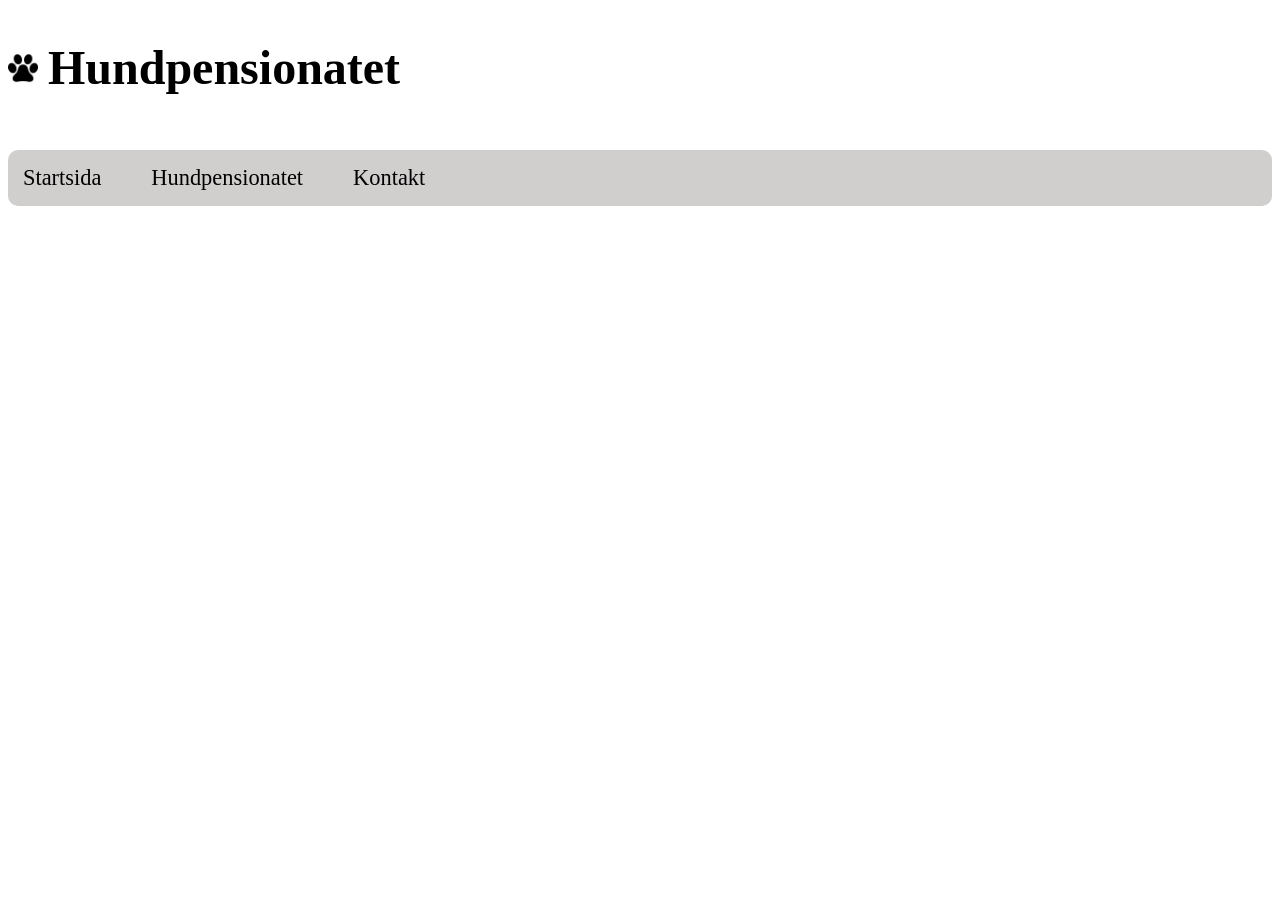
==== hundpensionatet.html @ 9b9597d5 "Skapat en branch som kommer hjälpa mig att skriva koden utan att oroa mig över att något förstörs. L" ====
<!DOCTYPE html>
<html lang="sv">

<head>
    <meta charset="utf-8">
    <meta name="viewport" content="width=device-width, initial-scale=1">
    <link rel="stylesheet" href="css/styles.css">
    <script src="js/main.js" defer></script>
    <title>Hotell Tass</title>
</head>

<body>
    <header>
        <div class="header-container">
            <img src="images/tass_logo.png" alt="Hotell Tass logo i form av en tass">
            <h1>Hundpensionatet</h1>
        </div>
            <nav>
                <ul>
                    <li><a href="index.html">Startsida</a></li>
                    <li><a href="hundpensionatet.html">Hundpensionatet</a></li>
                    <li><a href="kontakt.html">Kontakt</a></li>
                </ul>
            </nav>
    </header>

    <section>

    </section>

    <footer>

    </footer>
</body>
</html>
---- css/styles.css ----
/*Header*/
.header-container {
    display: flex;
    flex-direction: row;
    align-items: center;
    gap: 10px;
    font-size: 1.5em;
}

.header-container img {
    width: 30px;
}

nav ul {
    list-style-type: none;
    font-size: 1.4em;
    padding: 15px;
    gap: 50px;
    display: flex;
    flex-direction: row;
    background-color: rgb(209, 206, 206);
    border-radius: 10px;
}

nav ul a {
    text-decoration: none;
    color: black;
}

nav ul a:hover {
    color: grey;
}

/**/


/**/


/**/


/**/
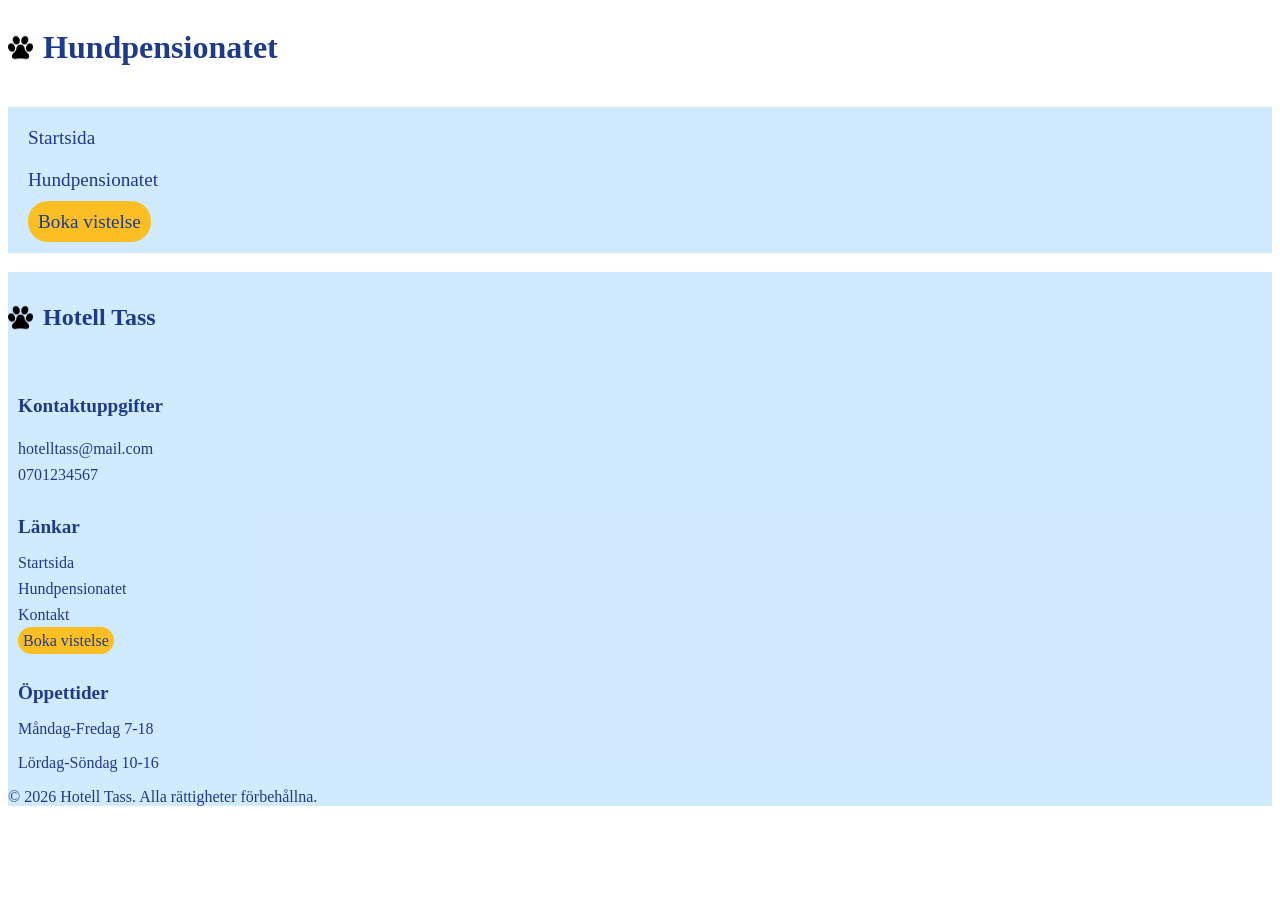
==== commit 857cb508: "Gjort ett formulär på kontakt-sidan, behöver skriva dit villkoren och snygga till den med css sedan." ====
--- a/hundpensionatet.html
+++ b/hundpensionatet.html
@@ -19,7 +19,7 @@
                 <ul>
                     <li><a href="index.html">Startsida</a></li>
                     <li><a href="hundpensionatet.html">Hundpensionatet</a></li>
-                    <li><a href="kontakt.html">Kontakt</a></li>
+                    <li><a href="kontakt.html" class="boka-button">Boka vistelse</a></li>
                 </ul>
             </nav>
     </header>
@@ -29,7 +29,32 @@
     </section>
 
     <footer>
-
+        <div class="footer-logo">
+            <img src="images/tass_logo.png" alt="Hotell Tass logo i form av en tass">
+                <h4>Hotell Tass</h4>
+        </div>
+        <div class="footer-kontakt">
+            <h5>Kontaktuppgifter</h5>
+            <a href="mailto:hotelltass@mail.com">hotelltass@mail.com</a>
+            <a href="tel:0701234567">0701234567</a>
+        </div>
+        <div class="footer-lankar">
+            <h5>Länkar</h5>
+            <nav>
+                <ul>
+                    <li><a href="index.html">Startsida</a></li>
+                    <li><a href="hundpensionatet.html">Hundpensionatet</a></li>
+                    <li><a href="kontakt.html">Kontakt</a></li>
+                    <li><a href="#" class="boka-button">Boka vistelse</a></li>
+                </ul>
+            </nav>
+        </div>
+        <div class="footer-oppettider">
+            <h5>Öppettider</h5>
+            <p>Måndag-Fredag 7-18</p>
+            <p>Lördag-Söndag 10-16</p>
+        </div>
+        <p>&copy; 2026 Hotell Tass. Alla rättigheter förbehållna.</p>
     </footer>
 </body>
 </html>
--- a/css/styles.css
+++ b/css/styles.css
@@ -1,43 +1,214 @@
 /*Header*/
+
 .header-container {
     display: flex;
     flex-direction: row;
     align-items: center;
     gap: 10px;
+    color: #1E3A8A;
+}
+
+.header-container img {
+    height: 25px;
+    width: auto;
+}
+
+header nav ul {
+    list-style-type: none;
+    background-color: rgba(119, 194, 255, 0.342);
+    padding: 20px;
+    gap: 20px;
+    display: flex;
+    flex-direction: column;
+    align-items: left;
+    font-size: 1.2em;
+}
+
+header nav ul a {
+    text-decoration: none;
+    color: #1E3A8A;
+}
+
+header nav ul a:hover {
+    color: grey;
+}
+
+.boka-button {
+    background-color: #FBBF24;
+    color: #1E3A8A;
+    text-decoration: none;
+    border-radius: 20px;
+    box-sizing: border-box;
+    padding: 10px;
+}
+
+/*Hero*/
+.hero-image {
+  width: 100%;
+  height: 100%;
+  object-fit: cover; 
+  object-position: center;
+}
+
+.hero {
+    display: flex;
+    flex-direction: column;
+    text-align: center;
+    align-items: center;
+    color: #1E3A8A;
+}
+
+/*Varför välja oss-sektion*/
+.security-stamps {
+    display: flex;
+    background-color: rgba(119, 194, 255, 0.342);
+}
+
+.security-stamps h3 {
+    font-size: 1rem;
+    font-weight: bold;
+    margin: 5px;
+}
+
+.security-stamps p {
+    font-size: 0.8rem;
+    font-weight: normal;
+    margin: 5px;
+}
+
+.shield-image img, .heart-image img, .paw-image img {
+    width: 50px;
+    
+}
+
+/*Om verksamheten*/
+.about img {
+    width: 100px;
+}
+
+.about {
+    display: grid;
+}
+
+/*Footer*/
+footer {
+    background-color: rgba(119, 194, 255, 0.342);
+    color: #1E3A8A;
+}
+
+footer h5 {
+    margin-bottom: 15px;
+    margin-left: 10px;
+    font-size: 1.2em
+}
+
+.footer-logo {
+    display: flex;
+    flex-direction: row;
+    align-items: center;
+    gap: 10px;
+    color: #1E3A8A;
     font-size: 1.5em;
 }
 
+.footer-logo img {
+    height: 25px;
+    width: auto;
+}
+
+.footer-kontakt {
+    display: flex;
+    flex-direction: column;
+    gap: 8px;
+}
+
+.footer-kontakt a {
+    text-decoration: none;
+    color: #1E3A8A;
+    margin-left: 10px;
+}
+
+.footer-lankar a {
+    text-decoration: none;
+    color: #1E3A8A;
+}
+
+.footer-lankar nav ul {
+    display: flex;
+    flex-direction: column;
+    list-style-type: none;
+    align-items: left;
+    gap: 8px;
+} 
+
+.footer-lankar ul {
+    margin-left: 10px;
+    padding-left: 0;
+}
+
+.footer-oppettider p {
+    margin-left: 10px;
+}
+
+footer .boka-button {
+    background-color: #FBBF24;
+    color: #1E3A8A;
+    text-decoration: none;
+    border-radius: 20px;
+    box-sizing: border-box;
+    padding: 5px;
+}
+
+@media (min-width: 768px){
+/**/
+/* header {
+    display: flex;
+    justify-content: space-around;
+    align-items: center;
+    padding: 20px;
+    font-size: 1.5em;
+}
+
+header .header-container {
+    display: flex;
+    align-items: center;
+    gap: 10px;
+    color: #1E3A8A;
+}
+
 .header-container img {
-    width: 30px;
-}
-
-nav ul {
+    display: block;
+    height: 40px;
+    width: auto;
+}
+
+header nav ul {
     list-style-type: none;
-    font-size: 1.4em;
+    gap: 50px;
+    display: flex;
+    flex-direction: row;
+}
+
+header nav ul a {
+    text-decoration: none;
+    color: black;
+}
+
+header nav ul a:hover {
+    color: grey;
+}
+
+.boka-button {
+    background-color: #FBBF24;
+    color: black;
+    text-decoration: none;
+    border-radius: 20px;
     padding: 15px;
-    gap: 50px;
-    display: flex;
-    flex-direction: row;
-    background-color: rgb(209, 206, 206);
-    border-radius: 10px;
-}
-
-nav ul a {
-    text-decoration: none;
-    color: black;
-}
-
-nav ul a:hover {
-    color: grey;
-}
+    margin: 20px;
+} */
 
 /**/
 
 
-/**/
-
-
-/**/
-
-
-/**/+
+}
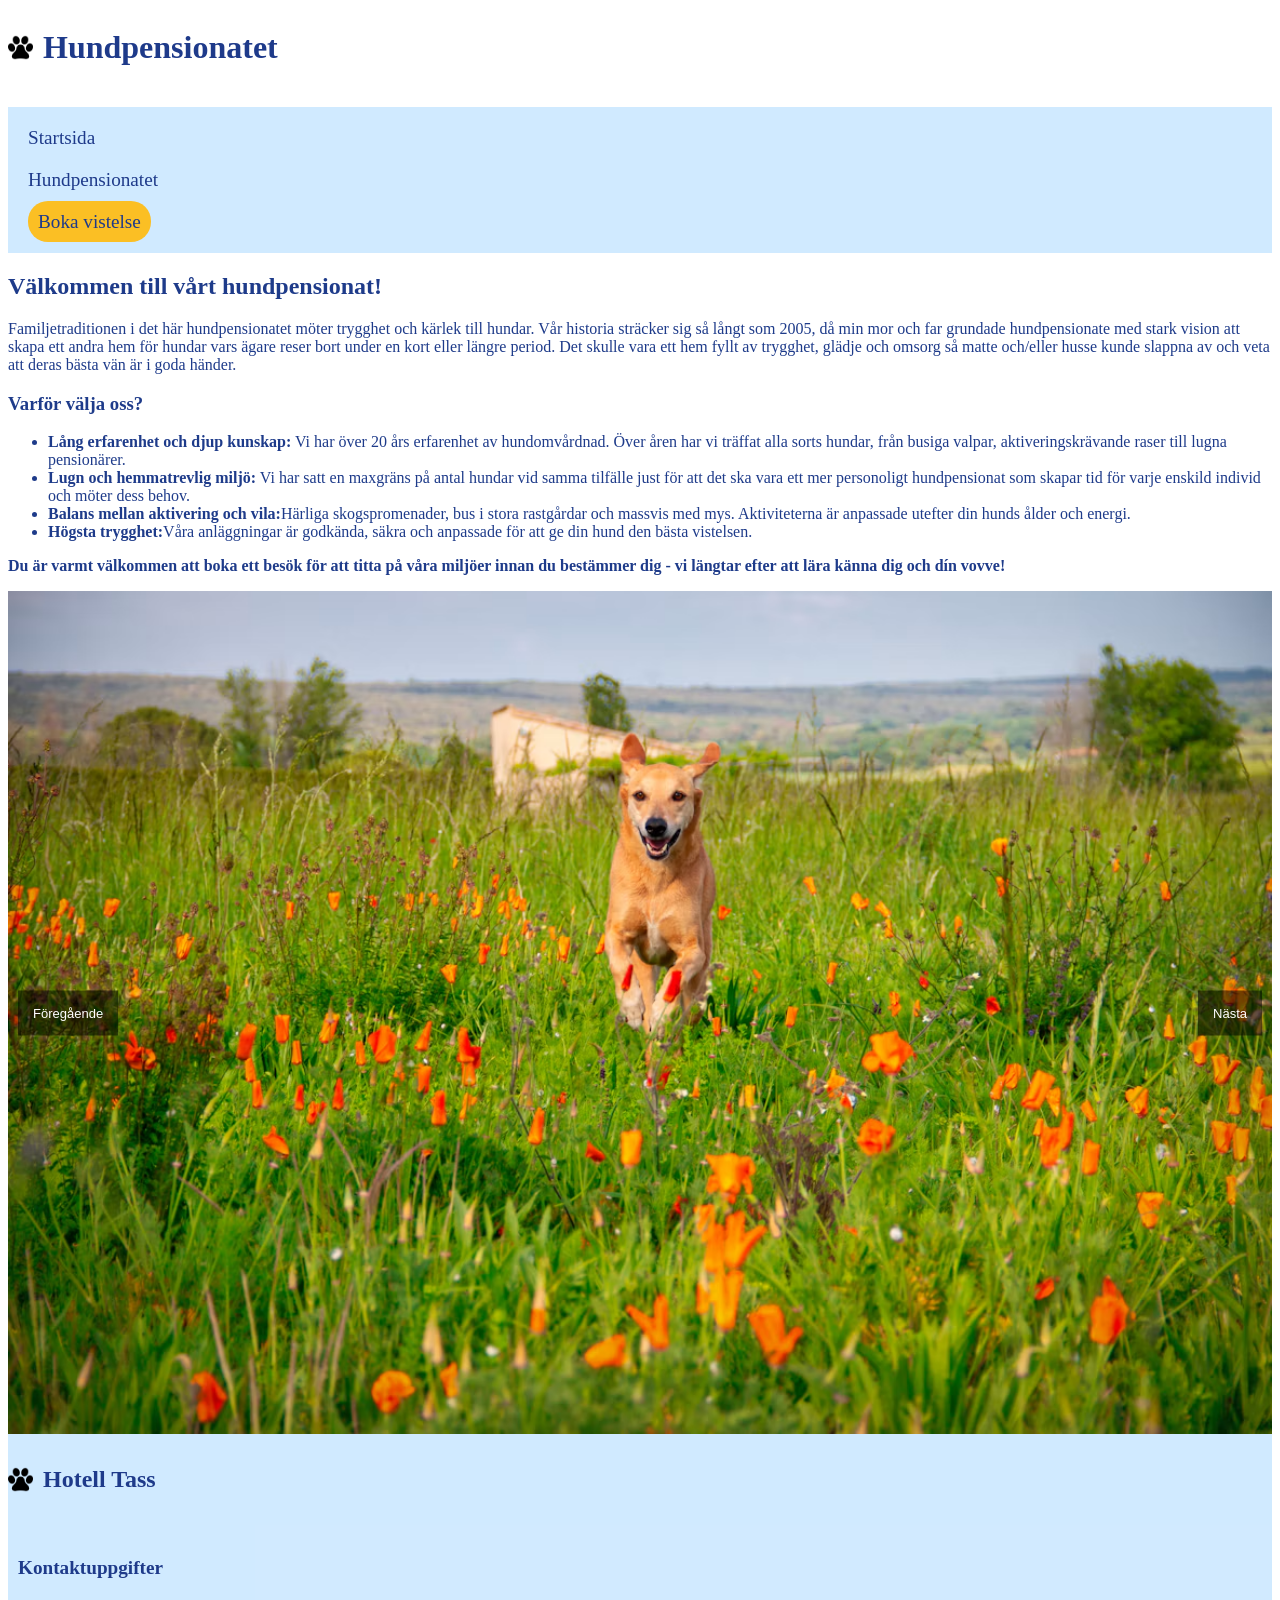
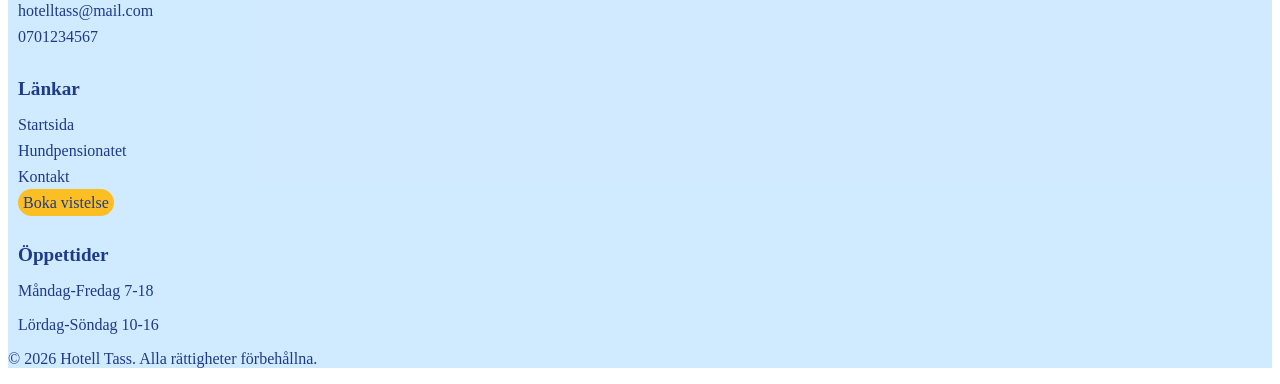
==== commit c4684457: "Lagt till profilbilden som en bakgrund i om verksamheten  index filen. Skrivit information om hundpe" ====
--- a/hundpensionatet.html
+++ b/hundpensionatet.html
@@ -23,11 +23,51 @@
                 </ul>
             </nav>
     </header>
-
+    <main>
+    <!--Information om hundpensionatet-->
     <section>
-
+        <div class="background">
+        <h2>Välkommen till vårt hundpensionat!</h2>
+        <p>
+            Familjetraditionen i det här hundpensionatet möter trygghet och kärlek till hundar. Vår historia 
+            sträcker sig så långt som 2005, då min mor och far grundade hundpensionate med stark vision att skapa
+            ett andra hem för hundar vars ägare reser bort under en kort eller längre period. Det skulle vara ett hem
+            fyllt av trygghet, glädje och omsorg så matte och/eller husse kunde slappna av och veta att deras bästa vän 
+            är i goda händer. 
+        </p>
+        <h3>Varför välja oss?</h3>
+        <p>
+            <ul>
+                <li><strong>Lång erfarenhet och djup kunskap:</strong> Vi har över 20 års erfarenhet av hundomvårdnad. 
+                    Över åren har vi träffat alla sorts hundar, från busiga valpar, aktiveringskrävande raser till lugna pensionärer.</li>
+                <li><strong>Lugn och hemmatrevlig miljö:</strong> Vi har satt en maxgräns på antal hundar vid samma tilfälle just för att
+                det ska vara ett mer personoligt hundpensionat som skapar tid för varje enskild individ och möter dess behov.</li>
+                <li><strong>Balans mellan aktivering och vila:</strong>Härliga skogspromenader, bus i stora rastgårdar och massvis med mys. 
+                Aktiviteterna är anpassade utefter din hunds ålder och energi.</li>
+                <li><strong>Högsta trygghet:</strong>Våra anläggningar är godkända, säkra och anpassade för att ge din hund den bästa vistelsen.</li>
+            </ul>
+        </p>
+        <p>
+            <strong>Du är varmt välkommen att boka ett besök för att titta på våra miljöer innan du bestämmer dig - vi längtar efter att lära känna dig och dín vovve!</strong> 
+        </p>
+        </div>
     </section>
-
+    <!--Bildgalleri-->
+    <section>
+        <div class="gallery-container">
+            <div class="gallery-slide">
+                <img src="images/dog_on_grass.avif" alt="Bild 1" class="active">
+                <img src="images/dog1.avif" alt="Bild 2">
+                <img src="images/dog2.avif" alt="Bild 3">
+                <img src="images/dog3.avif" alt="BIld 4">
+                <img src="images/dog4.avif" alt="Bild 5">
+                <img src="images/dog5.avif" alt="Bild 6">
+            </div>
+            <button id="prevBtn" class="prev-btn">Föregående</button>
+            <button id="nextBtn" class="next-btn">Nästa</button>
+        </div>
+    </section>
+    </main>
     <footer>
         <div class="footer-logo">
             <img src="images/tass_logo.png" alt="Hotell Tass logo i form av en tass">
--- a/css/styles.css
+++ b/css/styles.css
@@ -62,6 +62,7 @@
 .security-stamps {
     display: flex;
     background-color: rgba(119, 194, 255, 0.342);
+    padding: 20px;
 }
 
 .security-stamps h3 {
@@ -78,16 +79,13 @@
 
 .shield-image img, .heart-image img, .paw-image img {
     width: 50px;
-    
 }
 
 /*Om verksamheten*/
-.about img {
-    width: 100px;
-}
-
 .about {
-    display: grid;
+    color: #1e3b8a;
+    padding: 20px;
+    background-image: linear-gradient(rgba(255, 255, 255, 0.658)), url(../images/Min_profilbild.jpg);
 }
 
 /*Footer*/
@@ -159,6 +157,50 @@
     padding: 5px;
 }
 
+/*HUNDPENSIONATET HTML*/
+.background {
+    color: #1e3b8a;
+    background-image: linear-gradient(rgba(255, 255, 255, 0.541)), url(../images/backgrounddog.avif);
+}
+
+.gallery-container {
+  position: relative;
+  width: 100%; 
+  margin: auto;
+  overflow: hidden;
+}
+
+.gallery-slide img {
+  width: 100%;
+  height: auto;
+  display: none;
+}
+
+.gallery-slide img.active {
+  display: block;
+}
+
+/*Knapparna för galleriet*/
+.prev-btn, .next-btn {
+  position: absolute;
+  top: 50%;
+  transform: translateY(-50%);
+  background-color: rgba(0, 0, 0, 0.5);
+  color: white;
+  border: none;
+  padding: 15px;
+  font-size: 13px;
+}
+
+.prev-btn { left: 10px; }
+.next-btn { right: 10px; }
+
+.prev-btn:hover, .next-btn:hover {
+  background-color: rgba(0, 0, 0, 0.8);
+}
+
+/**/
+
 @media (min-width: 768px){
 /**/
 /* header {
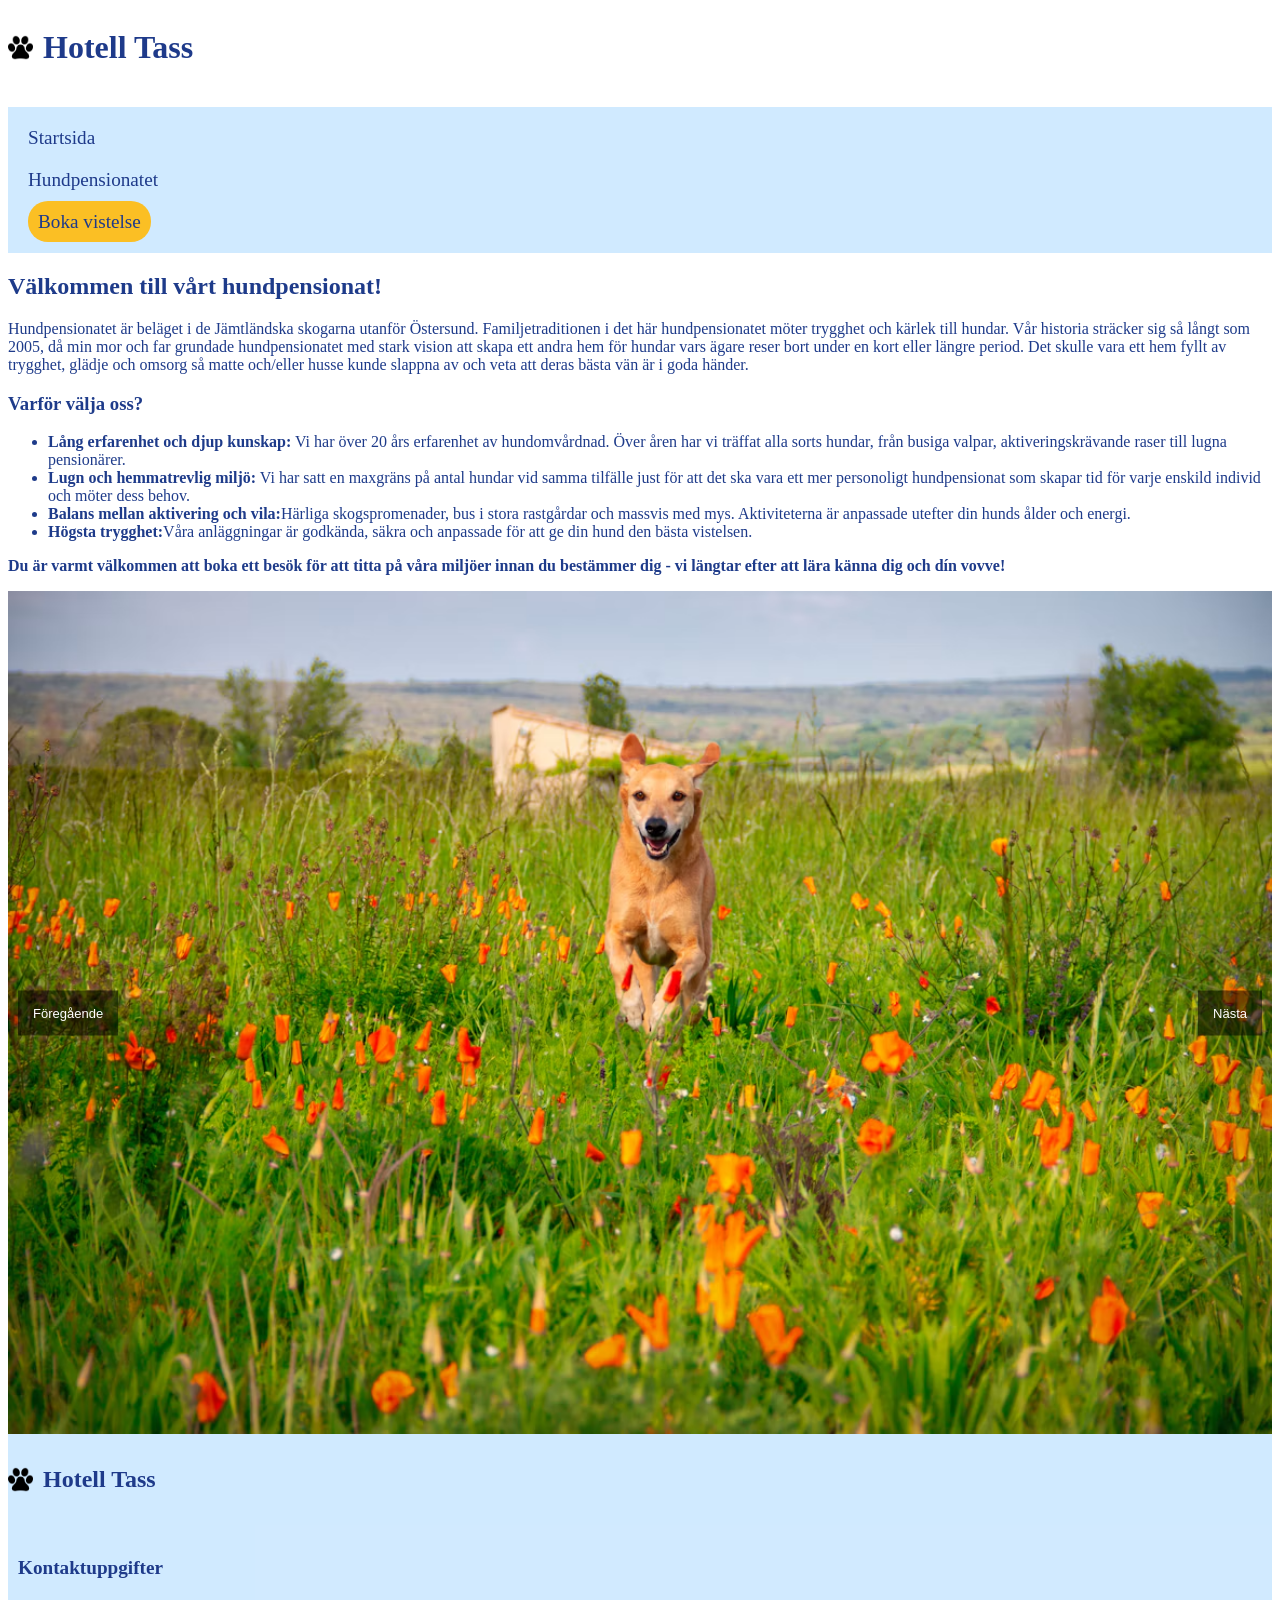
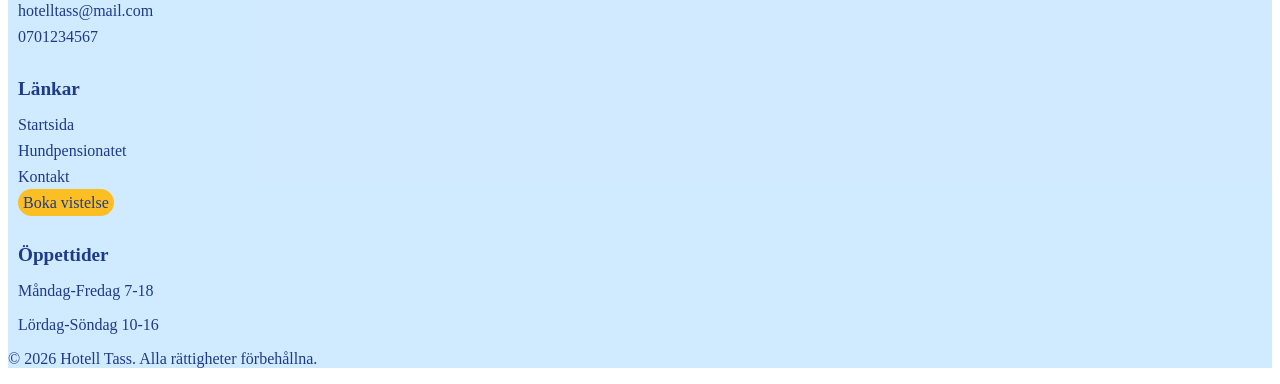
==== commit dfd793f4: "Jag har lagt till villkor under kontaktsidan. Det var nog den sista texten nu ska jag fokusera på cs" ====
--- a/hundpensionatet.html
+++ b/hundpensionatet.html
@@ -13,8 +13,10 @@
     <header>
         <div class="header-container">
             <img src="images/tass_logo.png" alt="Hotell Tass logo i form av en tass">
-            <h1>Hundpensionatet</h1>
+            <h1>Hotell Tass</h1>
         </div>
+        <button class="menu-toggle">☰</button>
+        <nav class="menu">
             <nav>
                 <ul>
                     <li><a href="index.html">Startsida</a></li>
@@ -29,11 +31,11 @@
         <div class="background">
         <h2>Välkommen till vårt hundpensionat!</h2>
         <p>
-            Familjetraditionen i det här hundpensionatet möter trygghet och kärlek till hundar. Vår historia 
-            sträcker sig så långt som 2005, då min mor och far grundade hundpensionate med stark vision att skapa
-            ett andra hem för hundar vars ägare reser bort under en kort eller längre period. Det skulle vara ett hem
-            fyllt av trygghet, glädje och omsorg så matte och/eller husse kunde slappna av och veta att deras bästa vän 
-            är i goda händer. 
+            Hundpensionatet är beläget i de Jämtländska skogarna utanför Östersund. Familjetraditionen i det här 
+            hundpensionatet möter trygghet och kärlek till hundar. Vår historia sträcker sig så långt som 2005, 
+            då min mor och far grundade hundpensionatet med stark vision att skapa ett andra hem för hundar vars 
+            ägare reser bort under en kort eller längre period. Det skulle vara ett hem fyllt av trygghet, glädje 
+            och omsorg så matte och/eller husse kunde slappna av och veta att deras bästa vän är i goda händer. 
         </p>
         <h3>Varför välja oss?</h3>
         <p>
--- a/css/styles.css
+++ b/css/styles.css
@@ -1,4 +1,17 @@
 /*Header*/
+
+.menu {
+    display: none;
+    width: 100%;
+}
+
+.menu.open {
+    display: block;
+}
+
+.menu-toggle {
+    display: block;
+}
 
 .header-container {
     display: flex;
@@ -199,10 +212,49 @@
   background-color: rgba(0, 0, 0, 0.8);
 }
 
-/**/
+/*KONTAKT HTML*/
+.form-text {
+    color: #1E3A8A;
+}
+
+form {
+    padding: 20px;
+    color: black;
+}
+
+input, textarea, select {
+    padding: 6px 12px;
+    border: 1px solid black;
+    border-radius: 6px;
+    font-size: 16px;
+}
+
+input:focus, textarea:focus, select:focus {
+    border-color: #1E3A8A;
+    box-shadow: 0 0 0 4px rgba(10, 53, 95, 0.253)
+}
+
+label {
+    display: block;
+    margin: 8px;
+}
 
 @media (min-width: 768px){
-/**/
+/*Header*/
+
+    .menu-toggle {
+        display: none;
+    }
+
+    .menu {
+        display: block;
+        width: auto;
+    }
+
+    .menu ul {
+        display: flex;
+        gap: 20px;
+    }
 /* header {
     display: flex;
     justify-content: space-around;
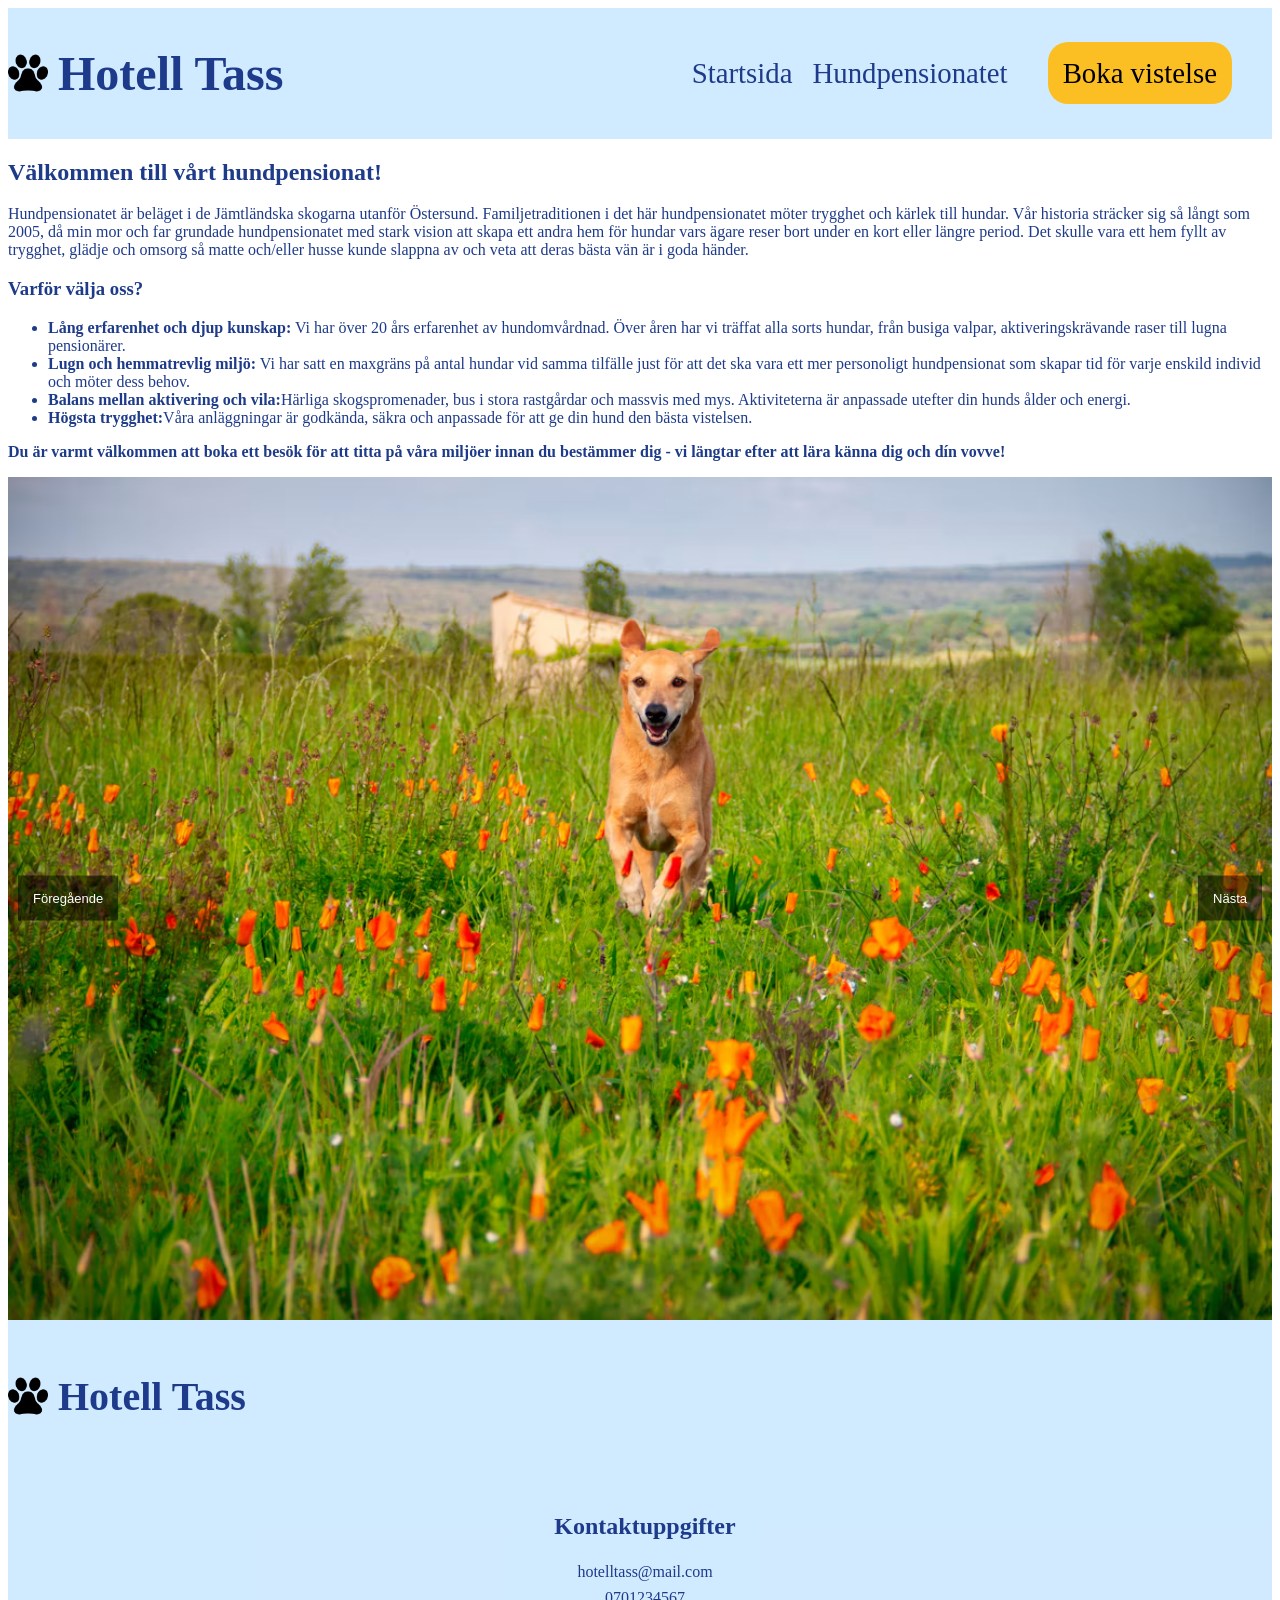
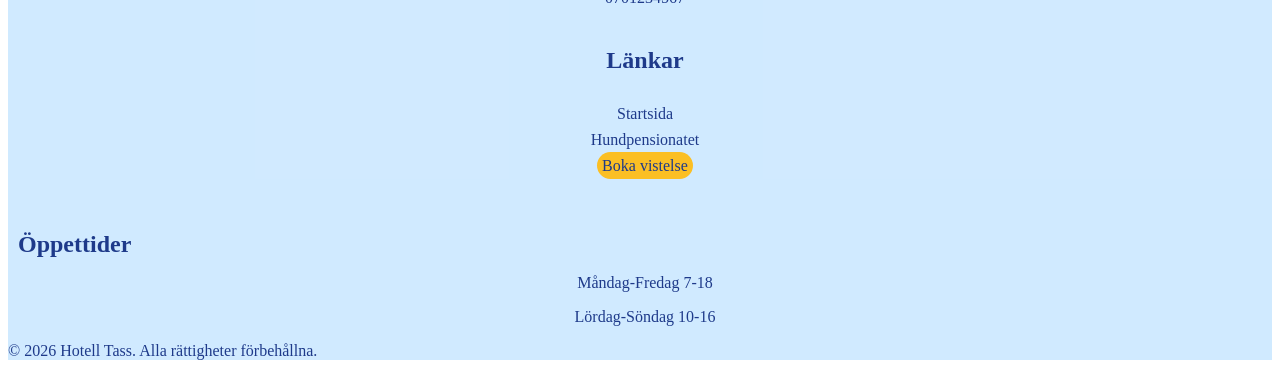
==== commit 41b442a4: "Jag har lagt till CSS för stora skärmar, gått igenom index.html där jag har finjusterat lite i mobil" ====
--- a/hundpensionatet.html
+++ b/hundpensionatet.html
@@ -86,8 +86,7 @@
                 <ul>
                     <li><a href="index.html">Startsida</a></li>
                     <li><a href="hundpensionatet.html">Hundpensionatet</a></li>
-                    <li><a href="kontakt.html">Kontakt</a></li>
-                    <li><a href="#" class="boka-button">Boka vistelse</a></li>
+                    <li><a href="kontakt.html" class="boka-button">Boka vistelse</a></li>
                 </ul>
             </nav>
         </div>
--- a/css/styles.css
+++ b/css/styles.css
@@ -5,12 +5,20 @@
     width: 100%;
 }
 
+.menu a {
+    border-bottom: 1px solid;
+}
+
 .menu.open {
     display: block;
 }
 
 .menu-toggle {
     display: block;
+}
+
+header {
+    background-color: rgba(119, 194, 255, 0.342);
 }
 
 .header-container {
@@ -28,7 +36,6 @@
 
 header nav ul {
     list-style-type: none;
-    background-color: rgba(119, 194, 255, 0.342);
     padding: 20px;
     gap: 20px;
     display: flex;
@@ -78,6 +85,30 @@
     padding: 20px;
 }
 
+.shield-image {
+    display: flex;
+    flex-direction: column;
+    align-items: center;
+    text-align: center;
+    flex: 1;
+}
+
+.heart-image {
+    display: flex;
+    flex-direction: column;
+    align-items: center;
+    text-align: center;
+    flex: 1;
+}
+
+.paw-image {
+    display: flex;
+    flex-direction: column;
+    align-items: center;
+    text-align: center;
+    flex: 1;
+}
+
 .security-stamps h3 {
     font-size: 1rem;
     font-weight: bold;
@@ -96,9 +127,33 @@
 
 /*Om verksamheten*/
 .about {
+    display: grid;
+    grid-template-columns: auto auto;
+    gap: 10px;
+    align-items: center;
     color: #1e3b8a;
-    padding: 20px;
-    background-image: linear-gradient(rgba(255, 255, 255, 0.658)), url(../images/Min_profilbild.jpg);
+}
+
+.about h3 {
+    grid-column: 1;
+    grid-row: 1;
+    font-size: 30px;
+    font-size: bold;
+}
+
+.about img {
+    grid-column: 2;
+    grid-row: 1;
+    width: 150px;
+    height: 150px;
+    border-radius: 30%;
+}
+
+.about p {
+    grid-column: 1 / span 2;
+    grid-row: 2;
+    font-size: 20px;
+    text-align: center;
 }
 
 /*Footer*/
@@ -240,7 +295,12 @@
 }
 
 @media (min-width: 768px){
-/*Header*/
+    header, main, footer {
+        max-width: 1400px;
+        margin: 0 auto;
+    }
+
+    /*Header*/
 
     .menu-toggle {
         display: none;
@@ -251,58 +311,204 @@
         width: auto;
     }
 
+    .menu a {
+        border-bottom: none;
+    }
+
     .menu ul {
         display: flex;
         gap: 20px;
     }
-/* header {
-    display: flex;
-    justify-content: space-around;
-    align-items: center;
-    padding: 20px;
-    font-size: 1.5em;
-}
-
-header .header-container {
-    display: flex;
-    align-items: center;
-    gap: 10px;
-    color: #1E3A8A;
-}
-
-.header-container img {
-    display: block;
-    height: 40px;
-    width: auto;
-}
-
-header nav ul {
-    list-style-type: none;
-    gap: 50px;
-    display: flex;
-    flex-direction: row;
-}
-
-header nav ul a {
-    text-decoration: none;
-    color: black;
-}
-
-header nav ul a:hover {
-    color: grey;
-}
-
-.boka-button {
-    background-color: #FBBF24;
-    color: black;
-    text-decoration: none;
-    border-radius: 20px;
-    padding: 15px;
-    margin: 20px;
-} */
-
-/**/
-
-
-
-}
+
+    header {
+        display: flex;
+        justify-content: space-between;
+        align-items: center;
+        font-size: 1.5em;
+        background-color: rgba(119, 194, 255, 0.342);
+    }
+
+    header .header-container {
+        display: flex;
+        align-items: center;
+        gap: 10px;
+        color: #1E3A8A;
+    }
+
+    .header-container img {
+        height: 40px;
+        width: auto;
+    }   
+
+    header nav ul {
+        list-style-type: none;
+        display: flex;
+        flex-direction: row;
+        gap: 20px;
+        
+    }
+
+    header nav ul a {
+        text-decoration: none;
+        color: #1E3A8A;
+    }
+
+    header nav ul a:hover {
+        color: grey;
+    }
+
+    .boka-button {
+        background-color: #FBBF24;
+        color: black;
+        text-decoration: none;
+        border-radius: 20px;
+        padding: 15px;
+        margin: 20px;
+} 
+
+    /*Hero*/
+
+    .hero {
+        position: absolute;
+        top: 30%;           
+        left: 20%;
+        text-align: center;
+        padding: 20px;
+        border-radius: 8px;
+        background-color: rgba(172, 172, 172, 0.445);
+    }
+
+    /*Varför välja oss-sektion*/
+    .security-stamps {
+        display: flex;
+        justify-content: space-between;
+        background-color: rgba(119, 194, 255, 0.342);
+
+    }
+
+    .security-stamps h3 {
+        font-size: 1.5rem;
+        font-weight: bold;
+        margin: 5px;
+    }       
+
+    .security-stamps p {
+        font-size: 1.2rem;
+        font-weight: normal;
+        margin: 5px;
+    }
+
+    .shield-image img, .heart-image img, .paw-image img {
+        width: 80px;
+    }
+
+    /*Om verksamheten*/
+    .about {
+        display: grid;
+        grid-template-columns: auto auto;
+        gap: 10px;
+        align-items: center;
+        color: #1e3b8a;
+    }
+
+    .about h3 {
+        grid-column: 1;
+        grid-row: 1;
+        font-size: 30px;
+        font-size: bold;
+    }
+
+    .about img {
+        grid-column: 2;
+        grid-row: 1 / span 2;
+        width: 250px;
+        height: 250px;
+        border-radius: 30%;
+    }
+
+    .about p {
+        grid-column: 1;
+        grid-row: 2;
+        font-size: 20px;
+        text-align: center;
+    }
+
+    /*Footer*/
+    .footer-container {
+        display: flex;
+        flex-direction: row;
+        justify-content: space-around;
+    }
+
+    .footer-logo {
+        display: flex;
+        flex-direction: row;
+        align-items: center;
+        gap: 10px;
+        color: #1E3A8A;
+        font-size: 40px;
+    }
+
+    .footer-logo img {
+        height: 40px;
+        width: auto;
+    }
+
+    footer h5 {
+        margin-bottom: 15px;
+        font-size: 1.5em;
+    }
+
+    .footer-kontakt {
+        display: flex;
+        flex-direction: column;
+        align-items: center;
+        gap: 8px;
+    }
+
+    .footer-kontakt a {
+        text-decoration: none;
+        color: #1E3A8A;
+        margin-left: 10px;
+    }
+
+    .footer-lankar {
+        display: flex;
+        flex-direction: column;
+        align-items: center;
+        text-align: center;
+    }
+    
+    .footer-lankar a {
+        text-decoration: none;
+        color: #1E3A8A;
+    }
+
+    .footer nav ul li {
+        display: flex;
+        flex-direction: column;
+        align-items: center;
+    }
+
+    .footer-lankar nav ul {
+        list-style-type: none;
+        gap: 8px;
+    } 
+
+    .footer-oppettider p {
+        display: flex;
+        flex-direction: column;
+        align-items: center;
+    }
+
+    footer .boka-button {
+        background-color: #FBBF24;
+        color: #1E3A8A;
+        text-decoration: none;
+        border-radius: 20px;
+        box-sizing: border-box;
+        padding: 5px;
+        margin: 10px;
+    }
+
+}
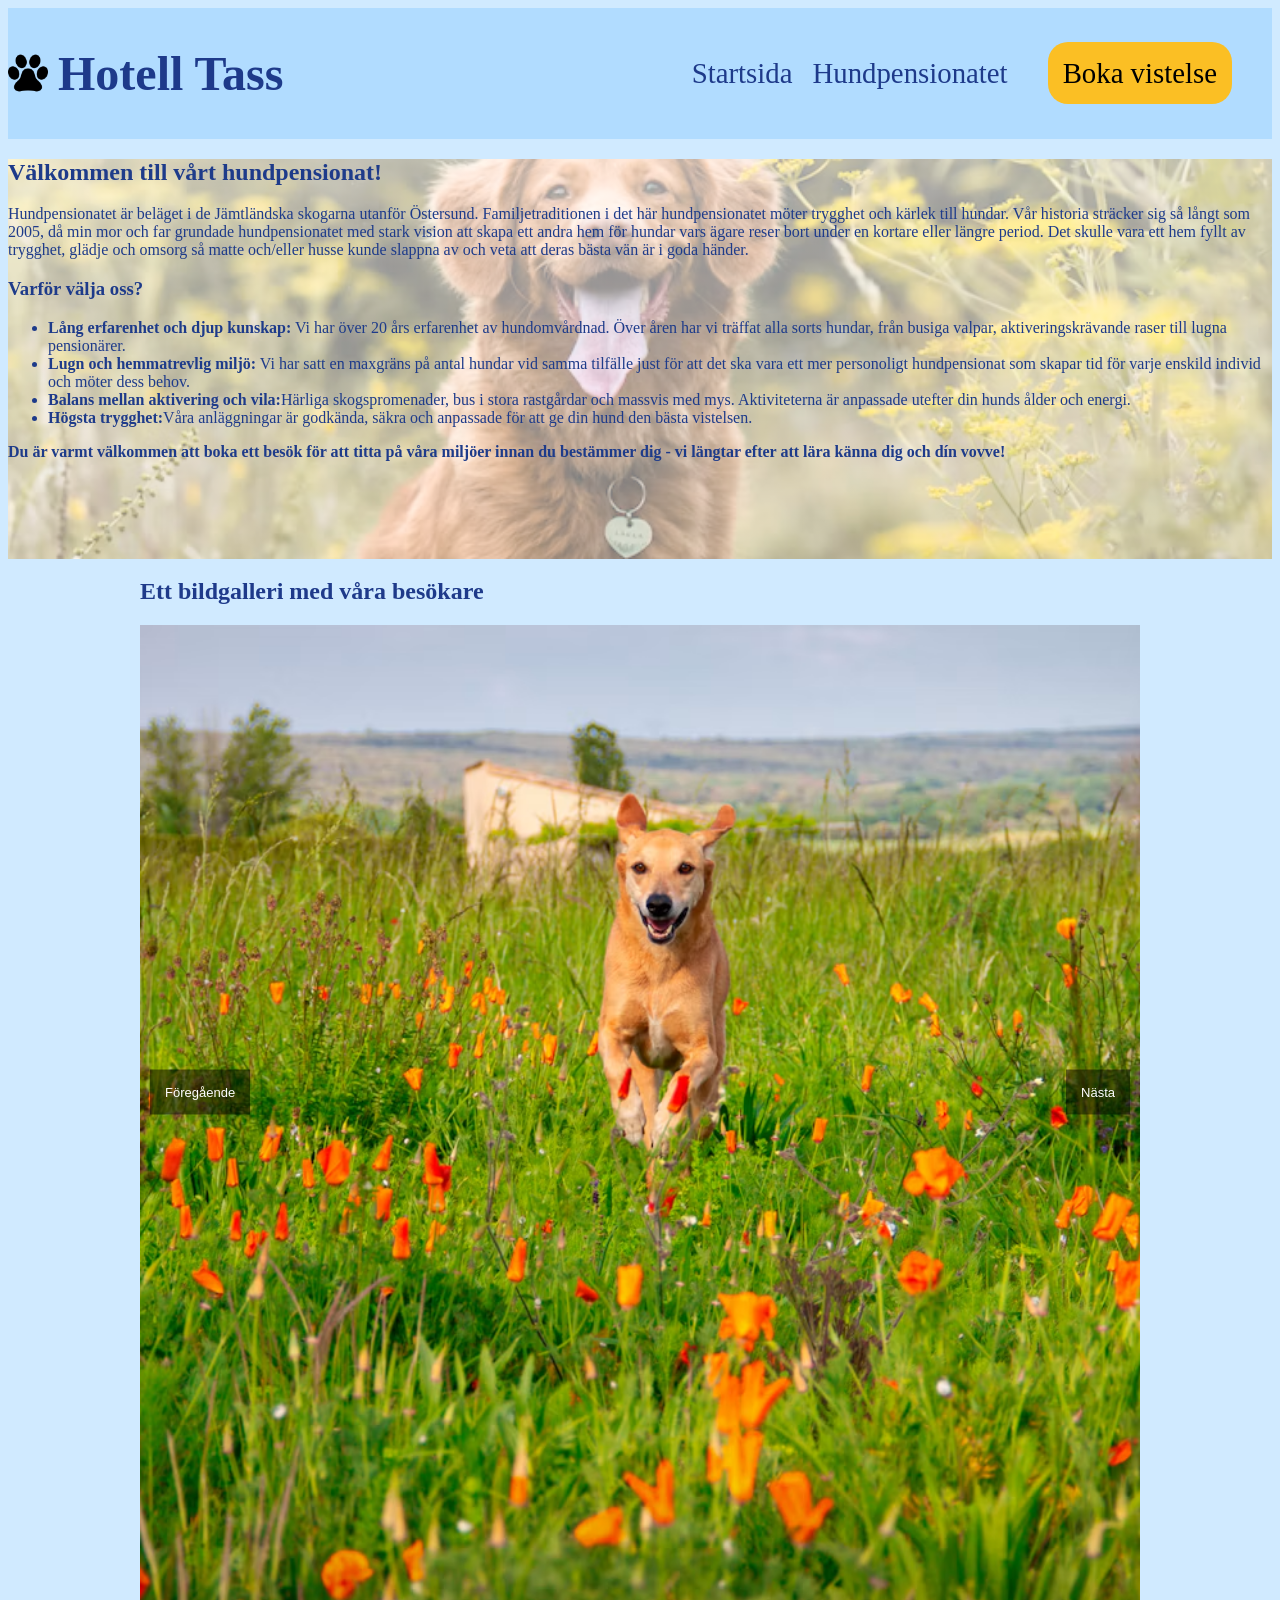
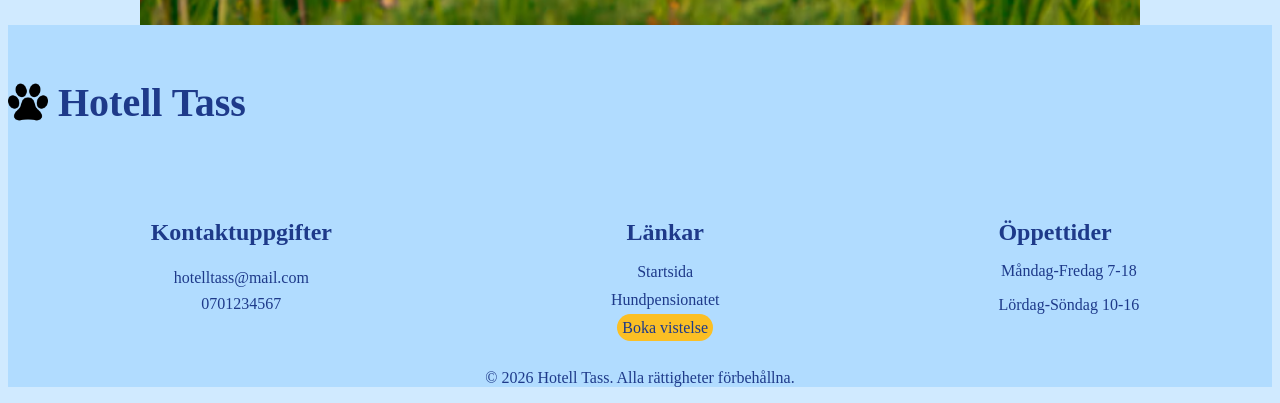
==== commit cc13b6f1: "Gått igenom css för hundpensionat.html och kontakt.html. och anpassat för en stor skärm. Lagt till k" ====
--- a/hundpensionatet.html
+++ b/hundpensionatet.html
@@ -10,6 +10,7 @@
 </head>
 
 <body>
+    <!--Navigeringsfältet längst upp-->
     <header>
         <div class="header-container">
             <img src="images/tass_logo.png" alt="Hotell Tass logo i form av en tass">
@@ -34,7 +35,7 @@
             Hundpensionatet är beläget i de Jämtländska skogarna utanför Östersund. Familjetraditionen i det här 
             hundpensionatet möter trygghet och kärlek till hundar. Vår historia sträcker sig så långt som 2005, 
             då min mor och far grundade hundpensionatet med stark vision att skapa ett andra hem för hundar vars 
-            ägare reser bort under en kort eller längre period. Det skulle vara ett hem fyllt av trygghet, glädje 
+            ägare reser bort under en kortare eller längre period. Det skulle vara ett hem fyllt av trygghet, glädje 
             och omsorg så matte och/eller husse kunde slappna av och veta att deras bästa vän är i goda händer. 
         </p>
         <h3>Varför välja oss?</h3>
@@ -57,6 +58,7 @@
     <!--Bildgalleri-->
     <section>
         <div class="gallery-container">
+            <h2>Ett bildgalleri med våra besökare</h2>
             <div class="gallery-slide">
                 <img src="images/dog_on_grass.avif" alt="Bild 1" class="active">
                 <img src="images/dog1.avif" alt="Bild 2">
@@ -71,29 +73,32 @@
     </section>
     </main>
     <footer>
+        <!--Navigeringsfältet längst ner-->
         <div class="footer-logo">
             <img src="images/tass_logo.png" alt="Hotell Tass logo i form av en tass">
                 <h4>Hotell Tass</h4>
         </div>
-        <div class="footer-kontakt">
-            <h5>Kontaktuppgifter</h5>
-            <a href="mailto:hotelltass@mail.com">hotelltass@mail.com</a>
-            <a href="tel:0701234567">0701234567</a>
-        </div>
-        <div class="footer-lankar">
-            <h5>Länkar</h5>
-            <nav>
-                <ul>
-                    <li><a href="index.html">Startsida</a></li>
-                    <li><a href="hundpensionatet.html">Hundpensionatet</a></li>
-                    <li><a href="kontakt.html" class="boka-button">Boka vistelse</a></li>
-                </ul>
-            </nav>
-        </div>
-        <div class="footer-oppettider">
-            <h5>Öppettider</h5>
-            <p>Måndag-Fredag 7-18</p>
-            <p>Lördag-Söndag 10-16</p>
+        <div class="footer-container">
+            <div class="footer-kontakt">
+                <h5>Kontaktuppgifter</h5>
+                <a href="mailto:hotelltass@mail.com">hotelltass@mail.com</a>
+                <a href="tel:0701234567">0701234567</a>
+            </div>
+            <div class="footer-lankar">
+                <h5>Länkar</h5>
+                <nav>
+                    <ul>
+                        <li><a href="index.html">Startsida</a></li>
+                        <li><a href="hundpensionatet.html">Hundpensionatet</a></li>
+                        <li><a href="kontakt.html" class="boka-button">Boka vistelse</a></li>
+                    </ul>
+                </nav>
+            </div>
+            <div class="footer-oppettider">
+                <h5>Öppettider</h5>
+                <p>Måndag-Fredag 7-18</p>
+                <p>Lördag-Söndag 10-16</p>
+            </div>
         </div>
         <p>&copy; 2026 Hotell Tass. Alla rättigheter förbehållna.</p>
     </footer>
--- a/css/styles.css
+++ b/css/styles.css
@@ -1,5 +1,10 @@
+/*Gör att bakgrunden blir ljusblå även om skärmen är större än de angivna måtten*/
+body {
+    background-color: rgba(119, 194, 255, 0.342);
+}
+
 /*Header*/
-
+/*Hamburgermenyn*/
 .menu {
     display: none;
     width: 100%;
@@ -17,6 +22,7 @@
     display: block;
 }
 
+/*Navigationsfältet längst upp på sidan*/
 header {
     background-color: rgba(119, 194, 255, 0.342);
 }
@@ -40,7 +46,6 @@
     gap: 20px;
     display: flex;
     flex-direction: column;
-    align-items: left;
     font-size: 1.2em;
 }
 
@@ -138,7 +143,6 @@
     grid-column: 1;
     grid-row: 1;
     font-size: 30px;
-    font-size: bold;
 }
 
 .about img {
@@ -203,7 +207,6 @@
     display: flex;
     flex-direction: column;
     list-style-type: none;
-    align-items: left;
     gap: 8px;
 } 
 
@@ -226,13 +229,16 @@
 }
 
 /*HUNDPENSIONATET HTML*/
+/*Första texten om hundpensionatet*/
 .background {
     color: #1e3b8a;
-    background-image: linear-gradient(rgba(255, 255, 255, 0.541)), url(../images/backgrounddog.avif);
-}
-
+    background-image: url(../images/backgrounddog.avif);
+}
+
+/*Bildgalleriet*/
 .gallery-container {
   position: relative;
+  color: #1E3A8A;
   width: 100%; 
   margin: auto;
   overflow: hidden;
@@ -242,6 +248,8 @@
   width: 100%;
   height: auto;
   display: none;
+  aspect-ratio: 1 / 1;
+  object-fit: cover;
 }
 
 .gallery-slide img.active {
@@ -268,6 +276,7 @@
 }
 
 /*KONTAKT HTML*/
+/*Formuläret*/
 .form-text {
     color: #1E3A8A;
 }
@@ -275,6 +284,20 @@
 form {
     padding: 20px;
     color: black;
+    background-color: white;
+    margin: 0 auto;
+    border: 2px solid black;
+}
+    
+legend {
+    font-size: 30px;
+    border-bottom: 3px solid black;
+}
+
+fieldset {
+    border: none;
+    padding: 0;
+    margin: 0;
 }
 
 input, textarea, select {
@@ -294,14 +317,16 @@
     margin: 8px;
 }
 
+/*Visning med en storskärm*/
 @media (min-width: 768px){
+    /*Gör innehållet lite mindre än skärmen så allt inte blir så utsmetat*/
     header, main, footer {
         max-width: 1400px;
         margin: 0 auto;
     }
 
     /*Header*/
-
+    /*Hamburgermenyn*/
     .menu-toggle {
         display: none;
     }
@@ -320,6 +345,7 @@
         gap: 20px;
     }
 
+    /*Navigeringsfältet längst upp på sidan*/
     header {
         display: flex;
         justify-content: space-between;
@@ -345,7 +371,6 @@
         display: flex;
         flex-direction: row;
         gap: 20px;
-        
     }
 
     header nav ul a {
@@ -367,7 +392,6 @@
 } 
 
     /*Hero*/
-
     .hero {
         position: absolute;
         top: 30%;           
@@ -415,7 +439,6 @@
         grid-column: 1;
         grid-row: 1;
         font-size: 30px;
-        font-size: bold;
     }
 
     .about img {
@@ -492,7 +515,8 @@
 
     .footer-lankar nav ul {
         list-style-type: none;
-        gap: 8px;
+        gap: 10px;
+        margin-top: 2px;
     } 
 
     .footer-oppettider p {
@@ -511,4 +535,68 @@
         margin: 10px;
     }
 
-}
+    footer p {
+        text-align: center;
+    }
+
+    /*HUNDPENSIONATET HTML*/
+    /*Första texten på sidan med en bakgrundbild på en vovve*/
+    .background {
+        color: #1e3b8a;
+        background-image: linear-gradient(rgba(255, 255, 255, 0.63), rgba(255, 255, 255, 0.466)),url(../images/backgrounddog.avif);
+        background-repeat: no-repeat;
+        background-size: cover;
+        background-position: center;
+        width: 100%;
+        height: 400px;
+    }
+
+    /*Bildgalleriet*/
+    .gallery-container {
+        color: #1E3A8A;
+        position: relative;
+        max-width: 1000px; 
+        height: auto;
+        margin: auto;
+        overflow: hidden;
+    }
+
+    .gallery-slide img {
+        max-width: 1000px;
+        height: auto;
+        display: none;
+        aspect-ratio: 1 / 1;
+        object-fit: cover;
+    }
+
+    /*KONTAKT HTML*/
+    /*Formuläret*/
+    .form-text {
+        color: #1E3A8A;
+    }
+
+    form {
+        padding: 20px;
+        color: black;
+        max-width: 600px;
+        background-color: white;
+        margin: 0 auto;
+        border: 2px solid black;
+    }
+
+    input, textarea, select {
+        padding: 6px 12px;
+        border: 1px solid black;
+        font-size: 16px;
+    }
+
+    input:focus, textarea:focus, select:focus {
+        border-color: #1E3A8A;
+        box-shadow: 0 0 0 4px rgba(10, 53, 95, 0.253)
+    }
+
+    label {
+        display: block;
+        margin: 8px;
+    }
+}
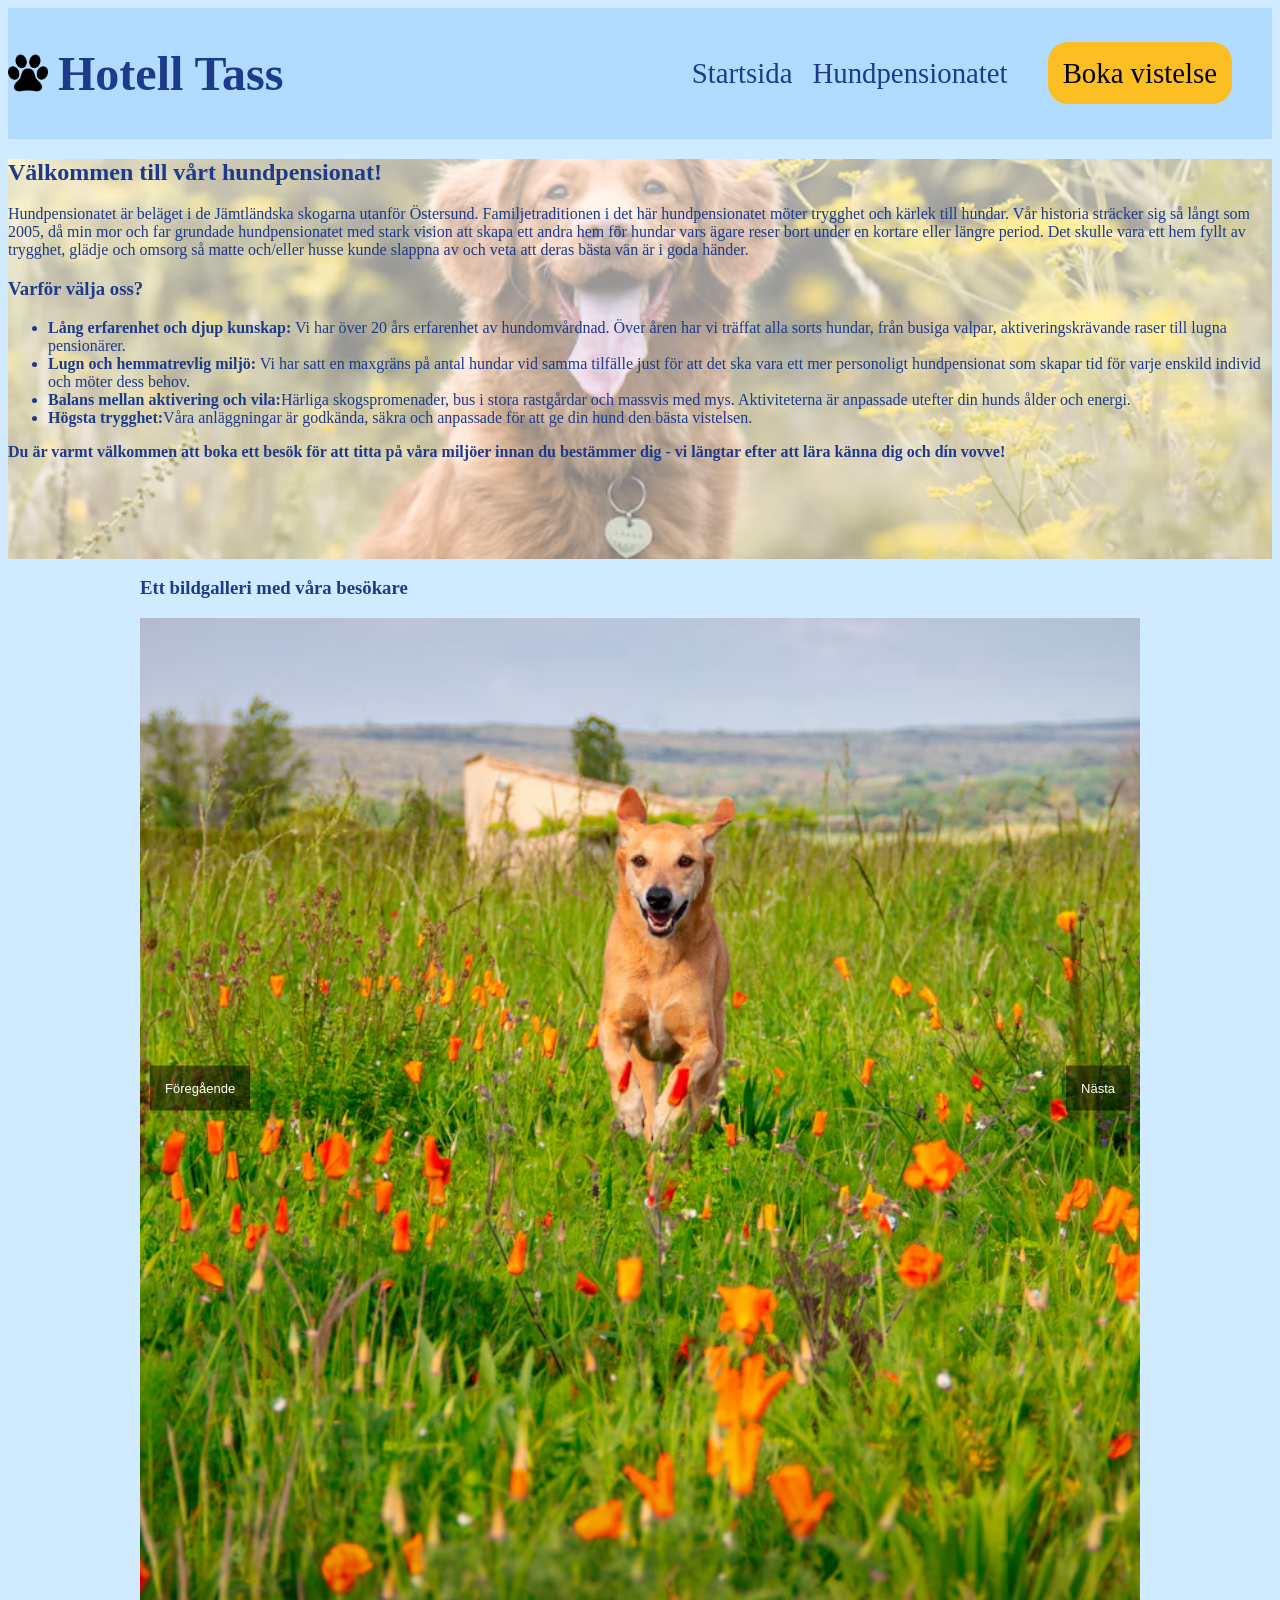
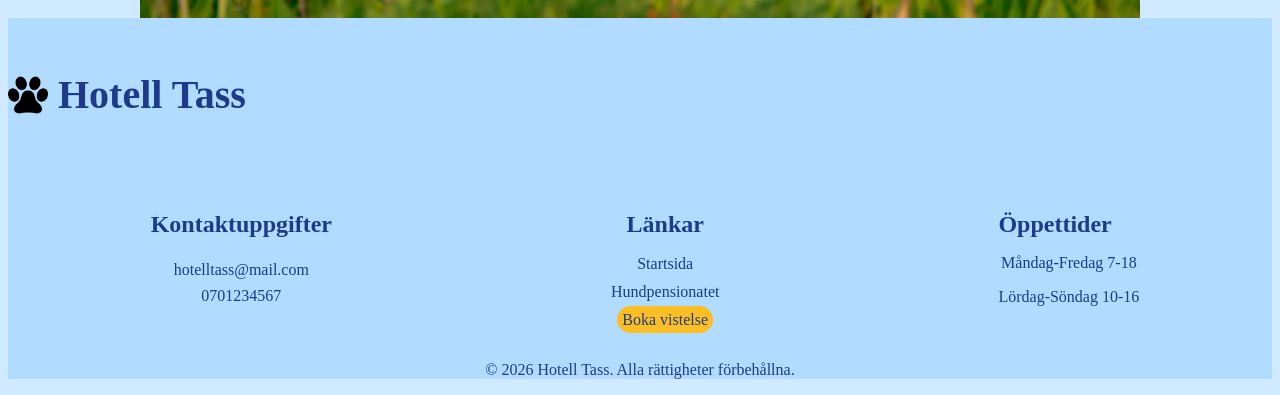
==== commit 37f32880: "Sista validering gav några små fel som behövdes åtgärdats." ====
--- a/hundpensionatet.html
+++ b/hundpensionatet.html
@@ -6,6 +6,7 @@
     <meta name="viewport" content="width=device-width, initial-scale=1">
     <link rel="stylesheet" href="css/styles.css">
     <script src="js/main.js" defer></script>
+    <script src="js/hundpensionatet.js" defer></script>
     <title>Hotell Tass</title>
 </head>
 
@@ -18,7 +19,6 @@
         </div>
         <button class="menu-toggle">☰</button>
         <nav class="menu">
-            <nav>
                 <ul>
                     <li><a href="index.html">Startsida</a></li>
                     <li><a href="hundpensionatet.html">Hundpensionatet</a></li>
@@ -39,7 +39,6 @@
             och omsorg så matte och/eller husse kunde slappna av och veta att deras bästa vän är i goda händer. 
         </p>
         <h3>Varför välja oss?</h3>
-        <p>
             <ul>
                 <li><strong>Lång erfarenhet och djup kunskap:</strong> Vi har över 20 års erfarenhet av hundomvårdnad. 
                     Över åren har vi träffat alla sorts hundar, från busiga valpar, aktiveringskrävande raser till lugna pensionärer.</li>
@@ -49,16 +48,13 @@
                 Aktiviteterna är anpassade utefter din hunds ålder och energi.</li>
                 <li><strong>Högsta trygghet:</strong>Våra anläggningar är godkända, säkra och anpassade för att ge din hund den bästa vistelsen.</li>
             </ul>
-        </p>
-        <p>
-            <strong>Du är varmt välkommen att boka ett besök för att titta på våra miljöer innan du bestämmer dig - vi längtar efter att lära känna dig och dín vovve!</strong> 
-        </p>
+        <p><strong>Du är varmt välkommen att boka ett besök för att titta på våra miljöer innan du bestämmer dig - vi längtar efter att lära känna dig och dín vovve!</strong></p>
         </div>
     </section>
     <!--Bildgalleri-->
     <section>
         <div class="gallery-container">
-            <h2>Ett bildgalleri med våra besökare</h2>
+            <h3>Ett bildgalleri med våra besökare</h3>
             <div class="gallery-slide">
                 <img src="images/dog_on_grass.avif" alt="Bild 1" class="active">
                 <img src="images/dog1.avif" alt="Bild 2">
--- a/css/styles.css
+++ b/css/styles.css
@@ -317,9 +317,25 @@
     margin: 8px;
 }
 
+h3, p {
+    color: #1E3A8A;
+}
+
+/*Röd text på errorlistan*/
+#errorList {
+    color: rgb(204, 93, 93);
+    font-weight: bold;
+}
+
+/*Grön text ifall formuläret kunde skickas*/
+#meddelandeTillUser {
+    color: green;
+    font-weight: bold;
+}
+
 /*Visning med en storskärm*/
 @media (min-width: 768px){
-    /*Gör innehållet lite mindre än skärmen så allt inte blir så utsmetat*/
+    /*Gör innehållet som max 1400px så allt inte blir så utsmetat på en stor skärm*/
     header, main, footer {
         max-width: 1400px;
         margin: 0 auto;
